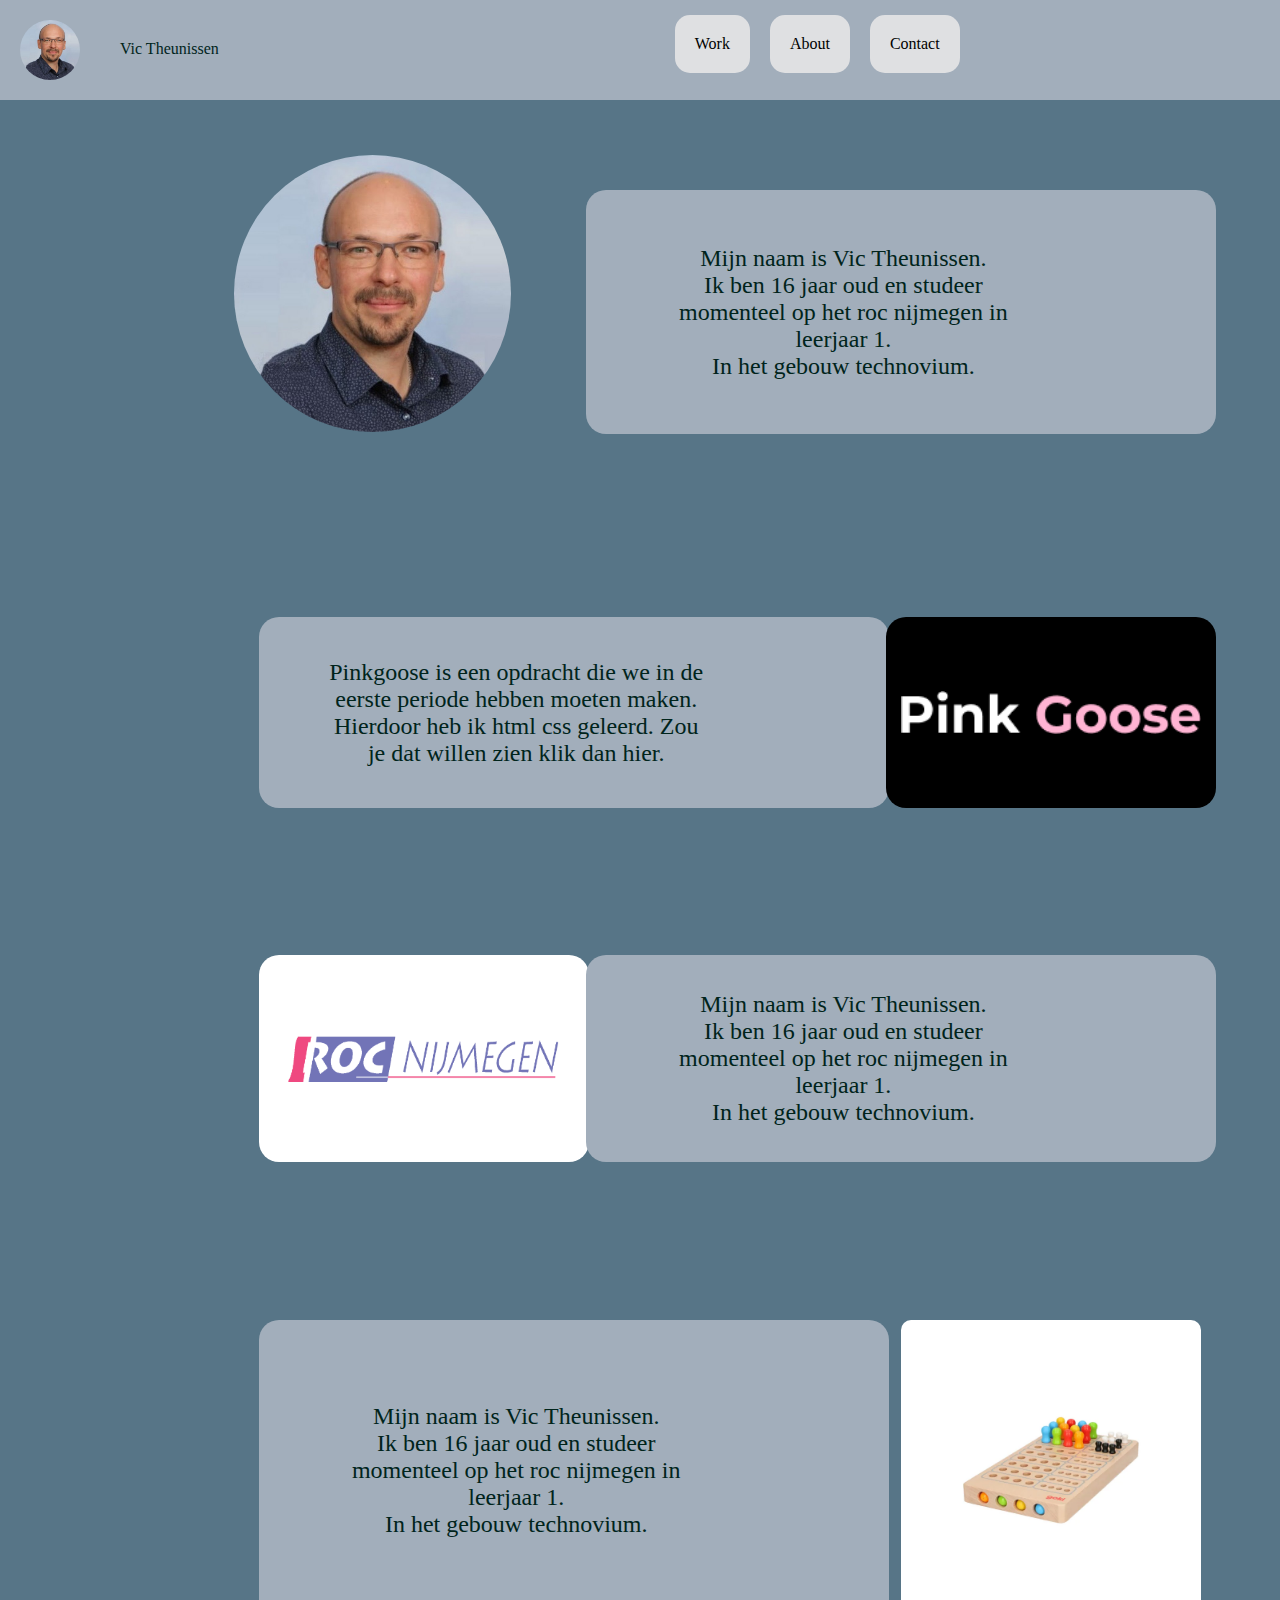
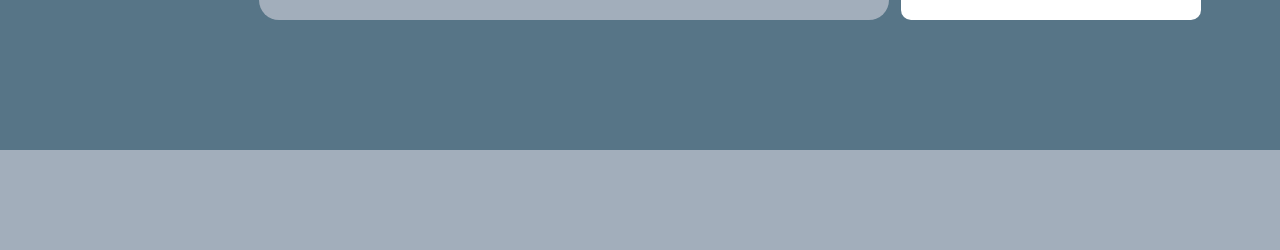
==== index.html @ 7cb2c55f "Setup Files2" ====
<!DOCTYPE html>
<html lang="en">
  <head>
    <link rel="stylesheet" href="css/style.css" />
    <meta charset="UTF-8" />
    <meta
      name="viewport"
      content="width=
    , initial-scale=1.0"
    />
    <title>Document</title>
  </head>
  <body>
    <header>
      <div><img src="img/channels4_profile.jpg" alt="" /></div>
      <div><p class="header-name">Vic Theunissen</p></div>
      <nav>
        <a href="work.html"
          ><div><p class="header-menu">Work</p></div></a
        >
        <a href="about.html"
          ><div><p class="header-menu">About</p></div></a
        >
        <a href="contact.html"
          ><div><p class="header-menu">Contact</p></div></a
        >
      </nav>
    </header>
    <main>
      <section class="grid-container">
        <div class="grid-item">
          <img src="img/channels4_profile.jpg" alt="" />
        </div>
        <div class="name-text">
          <p>
            Mijn naam is Vic Theunissen. <br />
            Ik ben 16 jaar oud en studeer momenteel op het roc nijmegen in
            leerjaar 1. <br />
            In het gebouw technovium.
          </p>
        </div>
      </section>
      <section class="grid-container">
        
        <div class="name-text">
          <p>
            Pinkgoose is een opdracht die we in de eerste periode hebben moeten maken. Hierdoor heb ik html css geleerd. Zou je dat willen zien klik dan hier.
          </p>
        </div><div class="project-pink">
          <img src="img/Pink Goose.png"/>
        </div>
      </section>
      <section class="grid-container">
        <div class="project-roc">
          <img src="img/Roc-nijmegen.png" alt="" />
        </div>
        <div class="name-text">
          <p>
            Mijn naam is Vic Theunissen. <br />
            Ik ben 16 jaar oud en studeer momenteel op het roc nijmegen in
            leerjaar 1. <br />
            In het gebouw technovium.
          </p>
        </div>
      </section>
      <section class="grid-container">
        
        <div class="name-text">
          <p>
            Mijn naam is Vic Theunissen. <br />
            Ik ben 16 jaar oud en studeer momenteel op het roc nijmegen in
            leerjaar 1. <br />
            In het gebouw technovium.
          </p>
        </div><div class="project-jav">
          <img class="project-java" src="img/mastermind.webp" alt="" />
        </div>
      </section>
    </main>
    <footer></footer>
  </body>
</html>
---- css/style.css ----
* {
  padding: 0px;
  margin: 0px;
  color: #00241b;
}
body {
  width: 100vw;
}
header {
  display: flex;
  width: 100vw;
  height: 100px;
  border-bottom: 4px;
  gap: 20px;
  background-color: #A2AEBB;
}
nav {
  display: flex;
  margin-left: 32.5%;
  justify-content: center;
  margin-top: 15px;
}
main {
  width: 100vw;
  display: flex;
  flex-direction: column;
  align-items: center;
  background-color: #577587;
}
footer {
  width: 100vw;
  height: 100px;
  border-top: 4px;
  background-color: #A2AEBB;
}
.header-name {
  display: flex;
  justify-content: center;
  padding: 20px;
  margin-top: 20px;
}
.header-menu {
  display: flex;
  justify-content: center;
  background-color: #DFE0E2;
  border: 2px;
  color: black;
  margin-right: 20px;
  border-radius: 15px;
  padding: 20px;
}
.grid-container {
  display: grid;
  grid-template-columns: 30% 30% 30%;
  padding: 10px;
  grid-template-rows: 60% 30% 30%;
  justify-content: center;
  gap: 20px;
  align-items: center;
}
.grid-item {
  padding: 40px;
  text-align: center;
  margin-bottom: 10px;
}
.grid-container div {
  height: 100%;
  display: flex;
  flex-direction: column;
  padding: 15px;
}
.name-text {
  margin-top: 90px;
  background-color: #A2AEBB;
  border-radius: 20px;
  display: flex;
  justify-content: center;
  margin-left: 100px;
  width: 600px;
}
.grid-item img {
  width: 100%;
  margin-left: 60px;
  border-radius: 100%;
}
section {
  width: 80vw;
  margin-top: 50px;
}
.grid-container p {
  font-size: 18pt;
  width: 30vw;
  text-align: center;
  margin-left: 50px;
}
.projects {

  justify-content: center;
 
  gap: 20px;
}
.project-pink{
  background-color: black;
  border-radius: 20px;  
  width: 300px;
  justify-content: center;
  margin-top: 90px;
  margin-left: 400px;
}
.project-roc {
  margin-top: 90px;
  background-color: white;
  border-radius: 20px;
  width: 300px;
  justify-content: center;
  margin-left: 100px;
}
.project-java  {
  margin-bottom: 50px;
  background-color: white;
  border-radius: 10px;
  justify-content: center;
  padding: 30px;
  margin-left: 400px;
  width: 240px;
  height: 240px;
  margin-top: 30px;
}
a {
  text-decoration: none;
}
header div img {
  width: 60px;
  border-radius: 100%;
  justify-content: center;
  margin-top: 20px;
  margin-left: 20px;
}
 header div img{
margin-left: 20px;
}
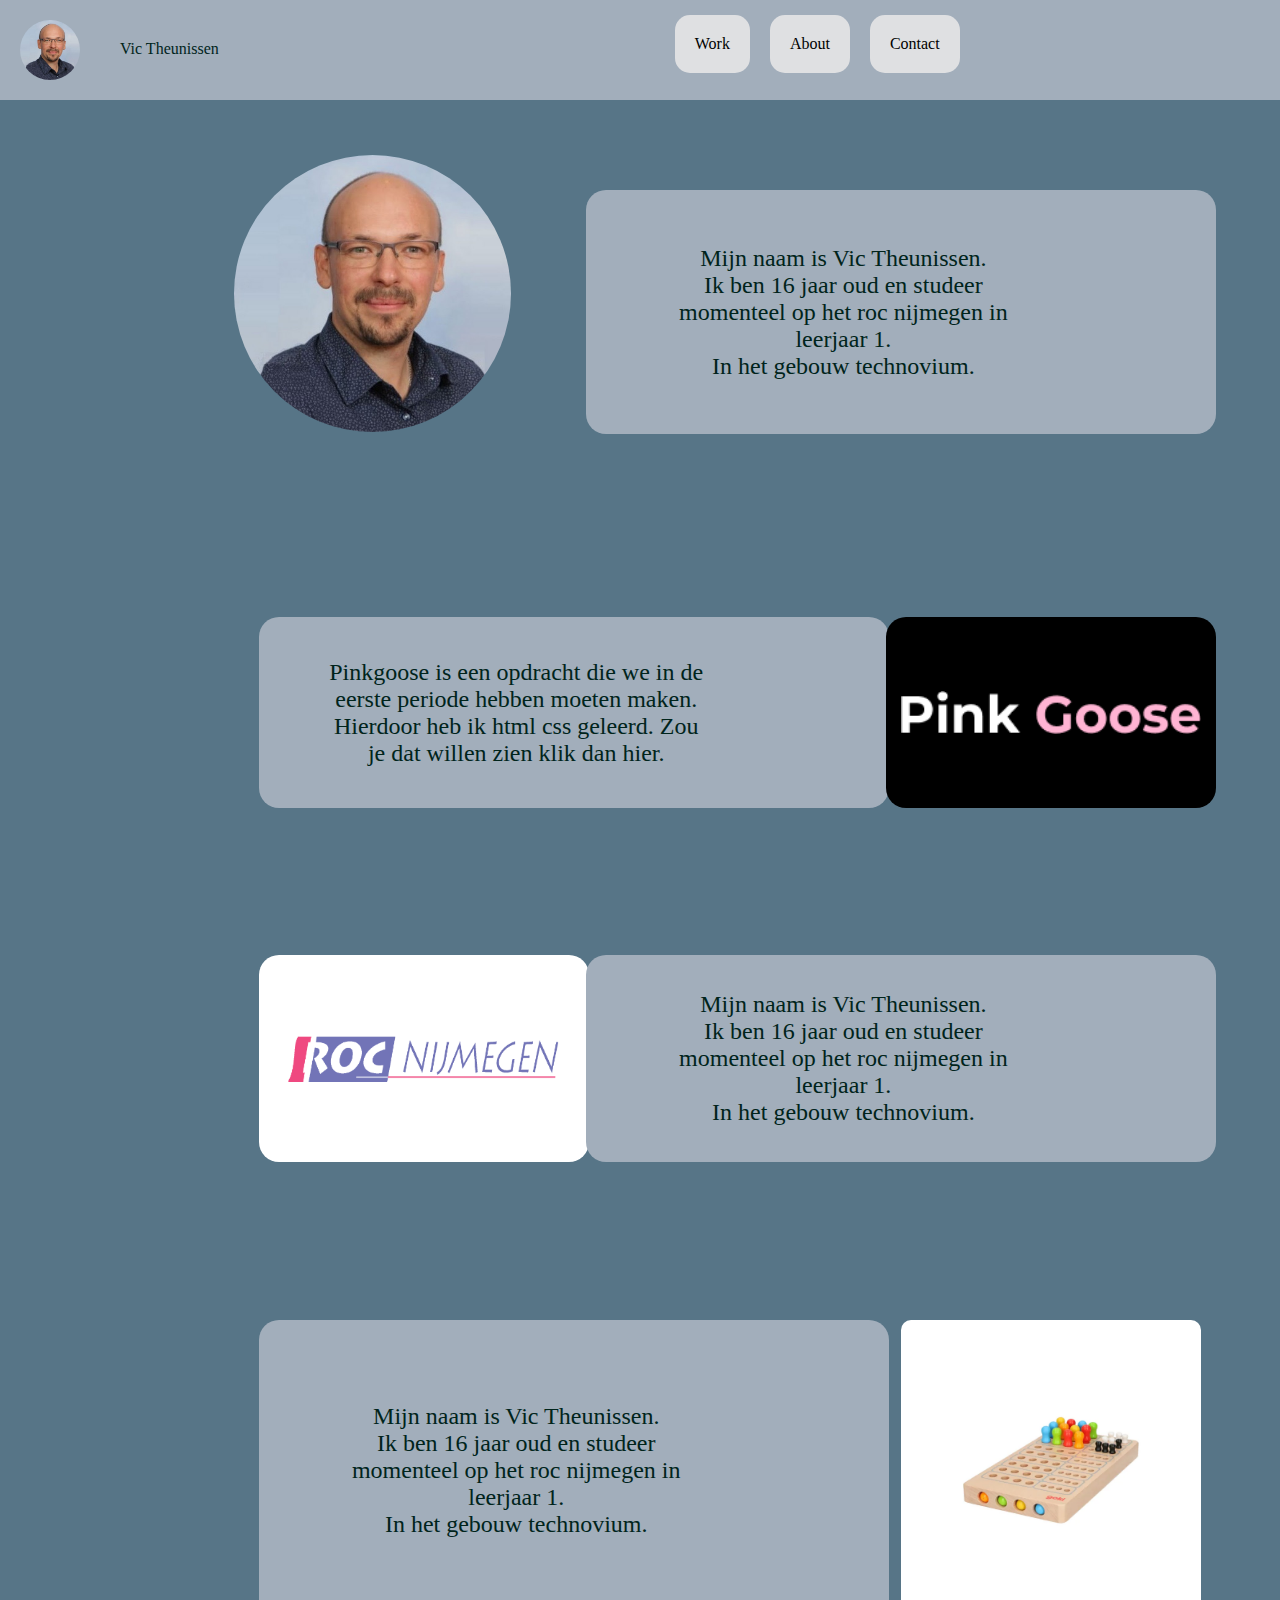
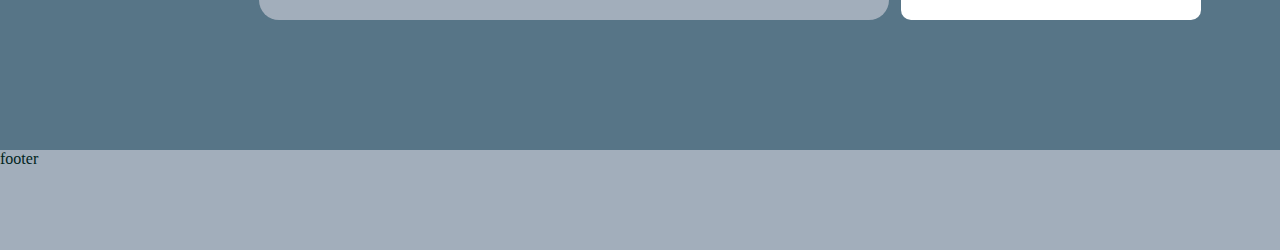
==== commit 9d3fbbfe: "commit test" ====
--- a/index.html
+++ b/index.html
@@ -77,6 +77,6 @@
         </div>
       </section>
     </main>
-    <footer></footer>
+    <footer>footer</footer>
   </body>
 </html>
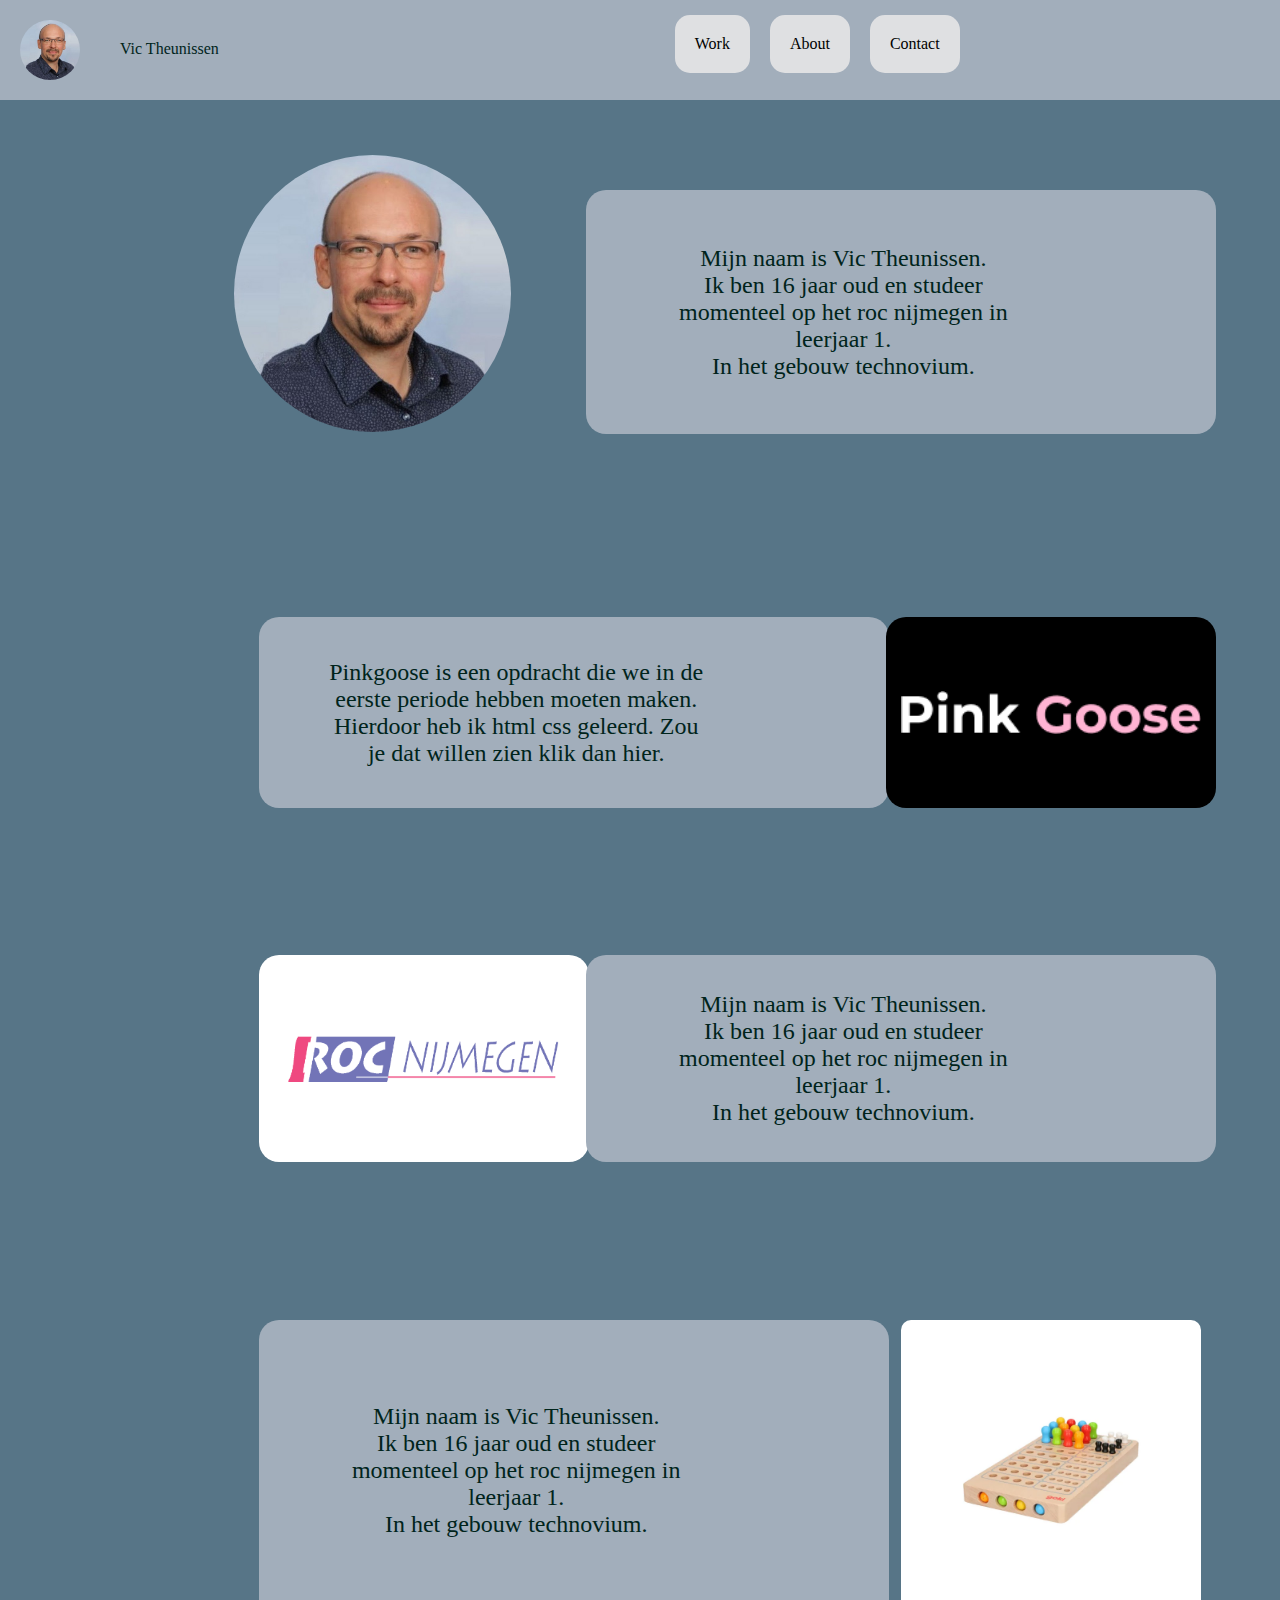
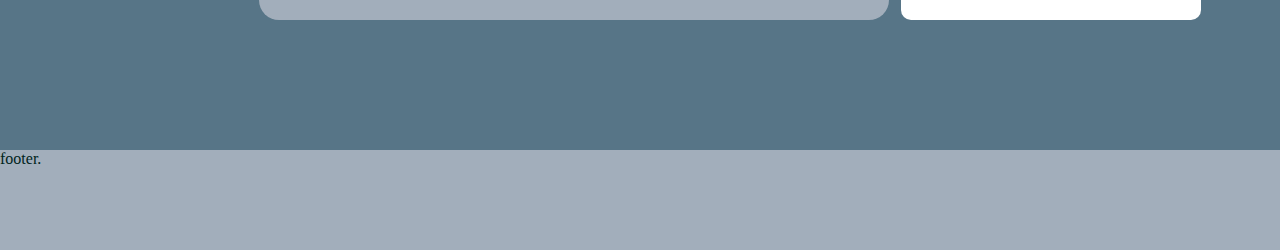
==== commit a0353910: "Second test" ====
--- a/index.html
+++ b/index.html
@@ -77,6 +77,6 @@
         </div>
       </section>
     </main>
-    <footer>footer</footer>
+    <footer>footer.</footer>
   </body>
 </html>
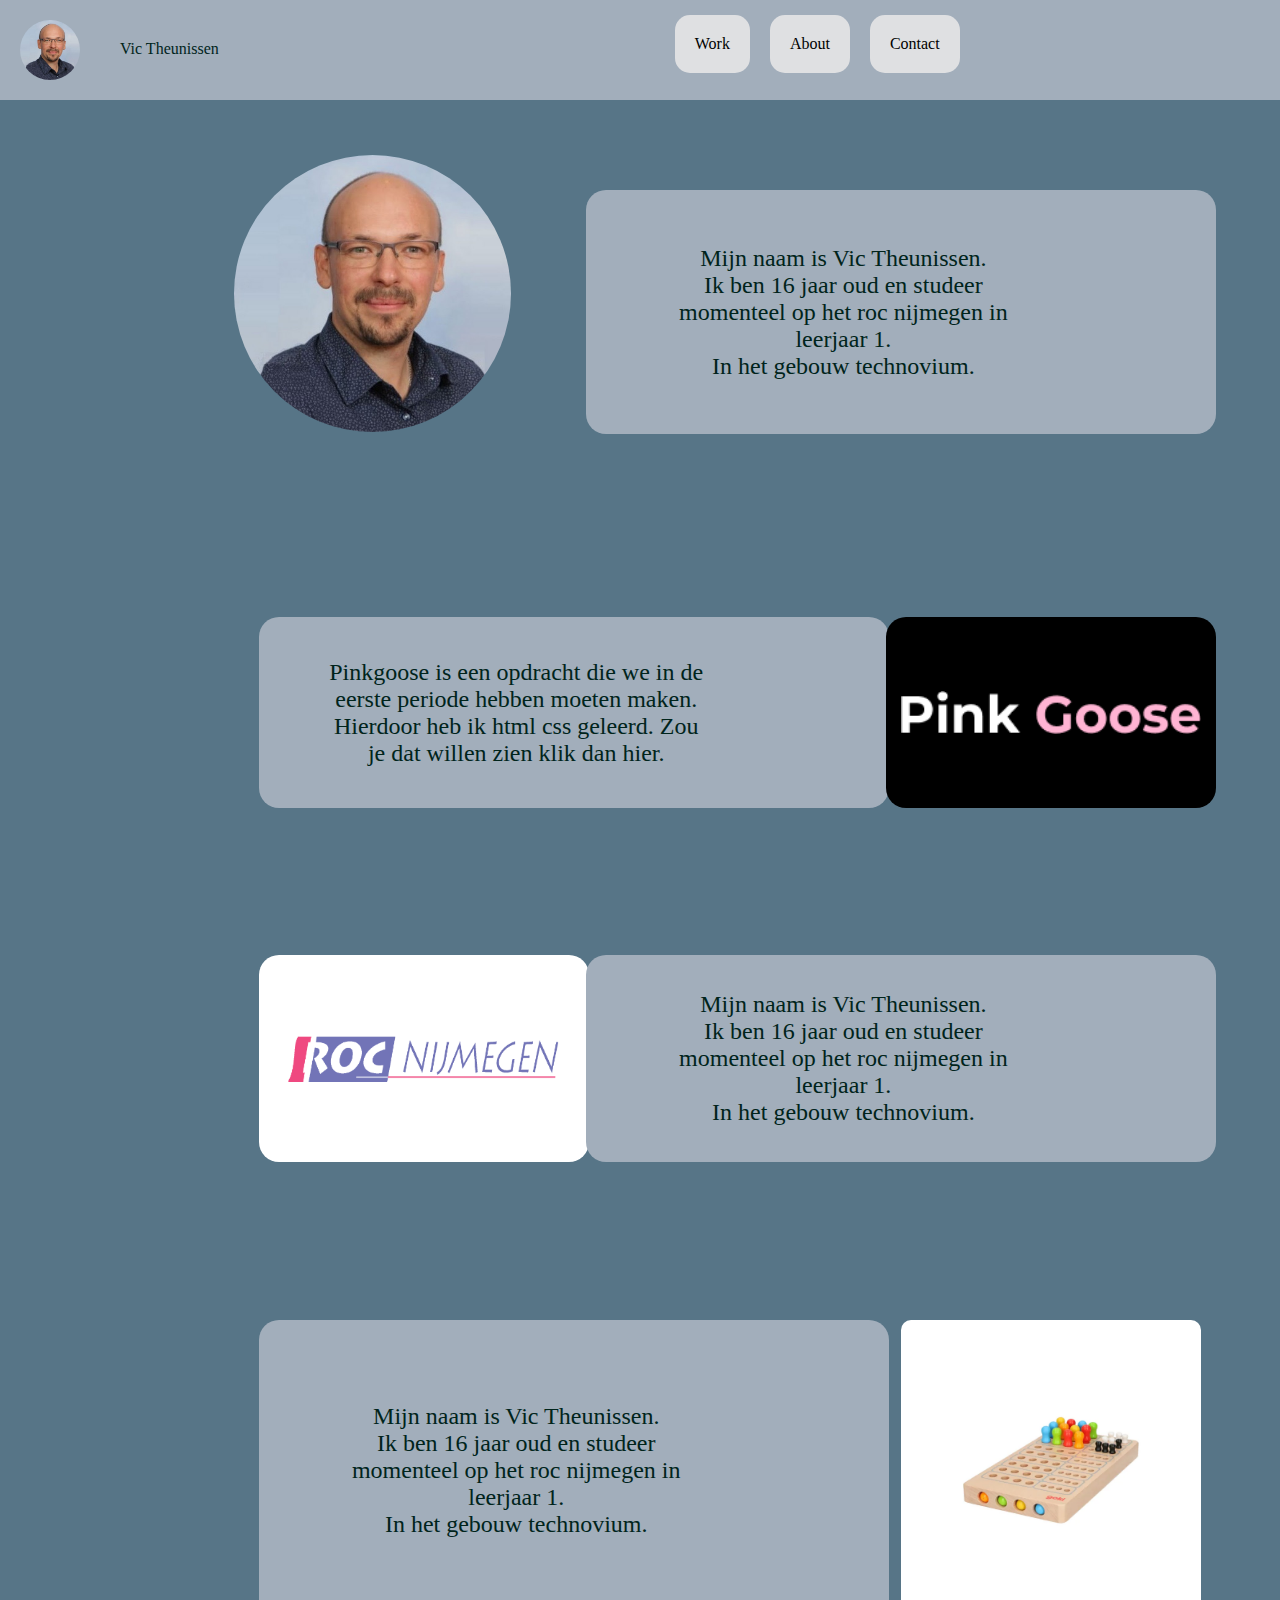
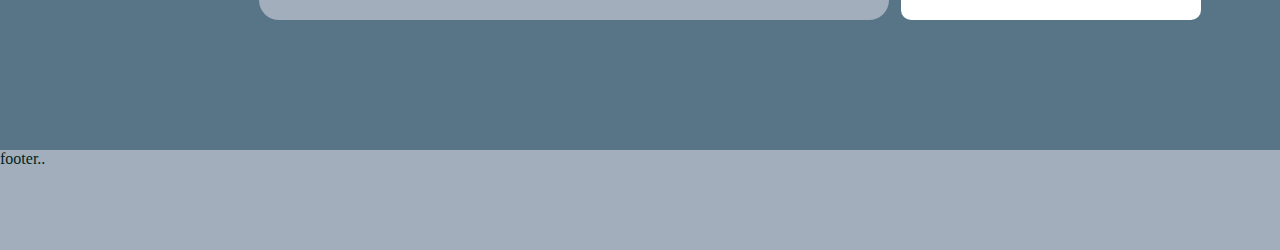
==== commit e31884e4: "Third test" ====
--- a/index.html
+++ b/index.html
@@ -77,6 +77,6 @@
         </div>
       </section>
     </main>
-    <footer>footer.</footer>
+    <footer>footer..</footer>
   </body>
 </html>
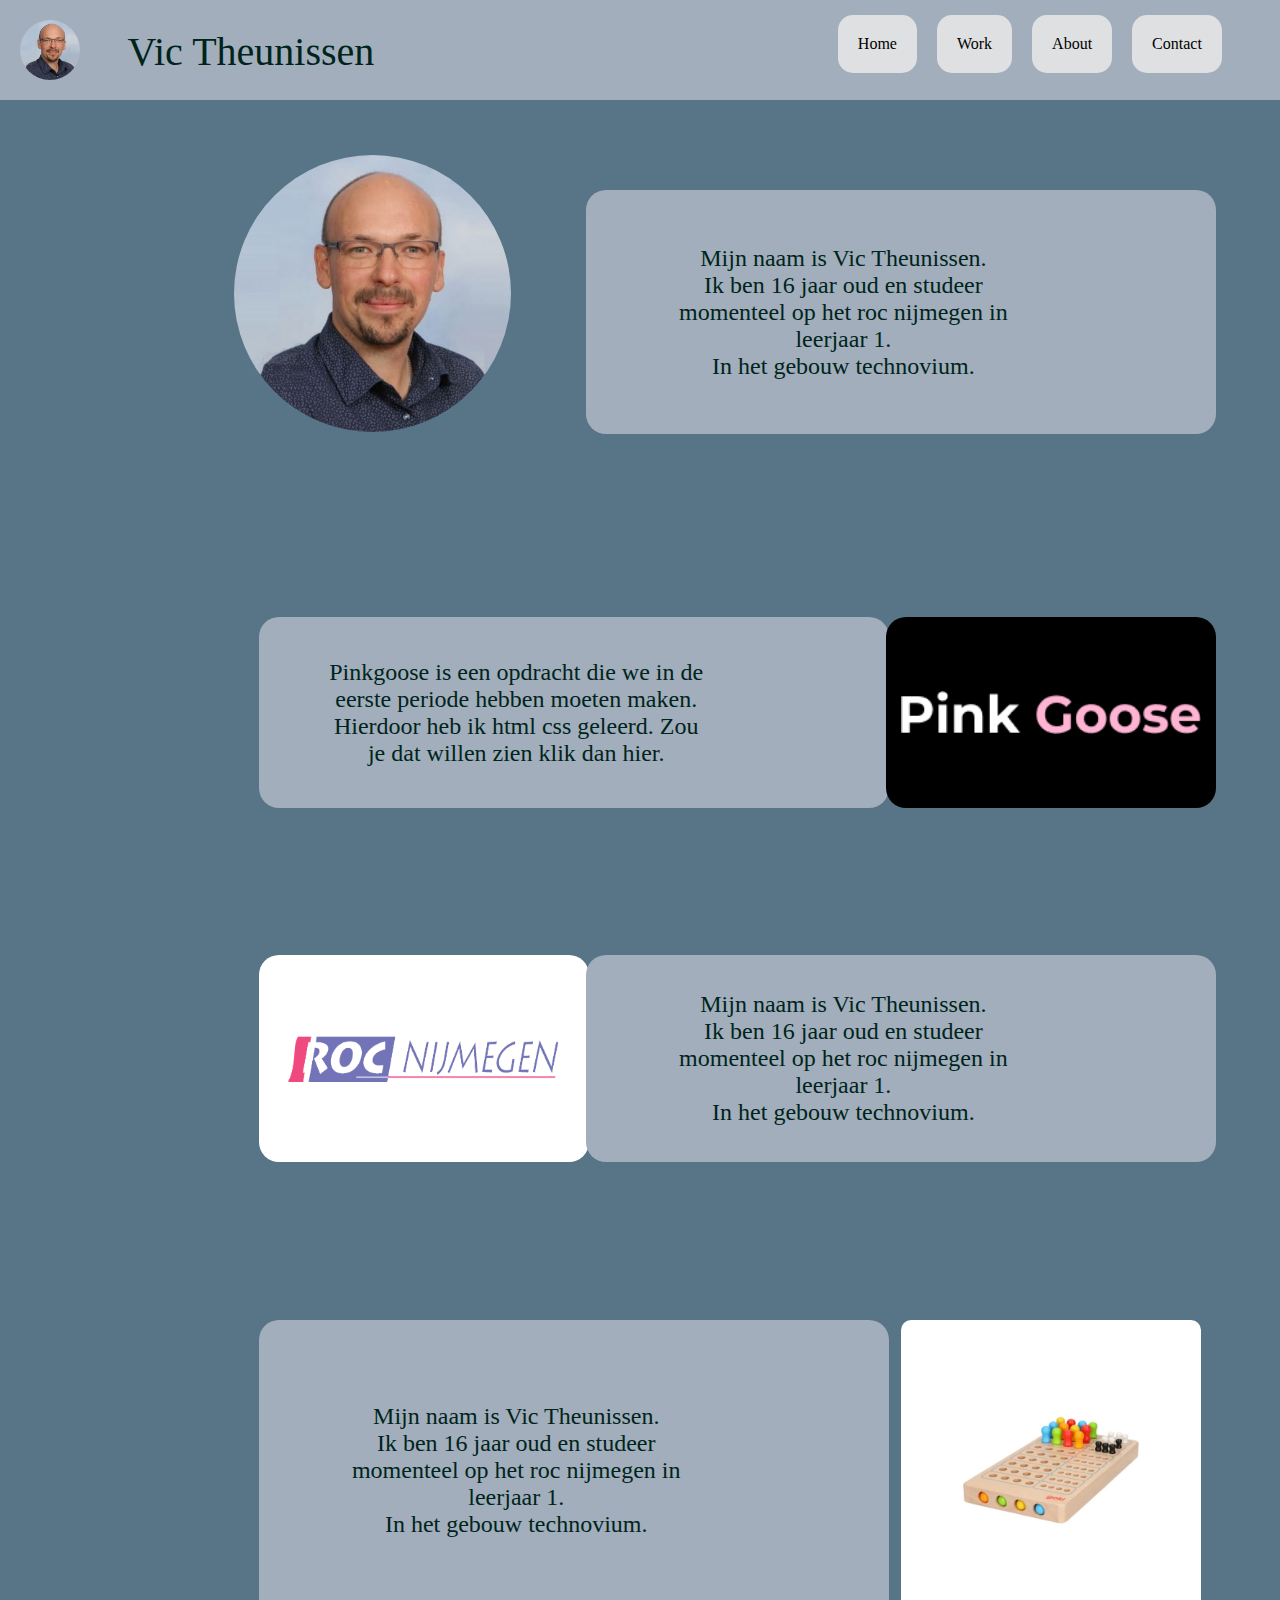
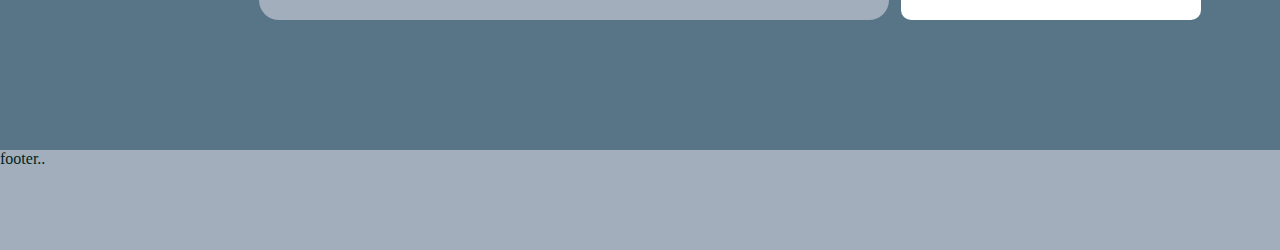
==== commit ccaeac69: "2epage" ====
--- a/index.html
+++ b/index.html
@@ -15,6 +15,9 @@
       <div><img src="img/channels4_profile.jpg" alt="" /></div>
       <div><p class="header-name">Vic Theunissen</p></div>
       <nav>
+        <a href="index.html"
+          ><div><p class="header-menu">Home</p></div></a
+        >
         <a href="work.html"
           ><div><p class="header-menu">Work</p></div></a
         >
--- a/css/style.css
+++ b/css/style.css
@@ -36,8 +36,9 @@
 .header-name {
   display: flex;
   justify-content: center;
-  padding: 20px;
-  margin-top: 20px;
+  padding: 27.5px;
+  
+  font-size: 40px;
 }
 .header-menu {
   display: flex;
